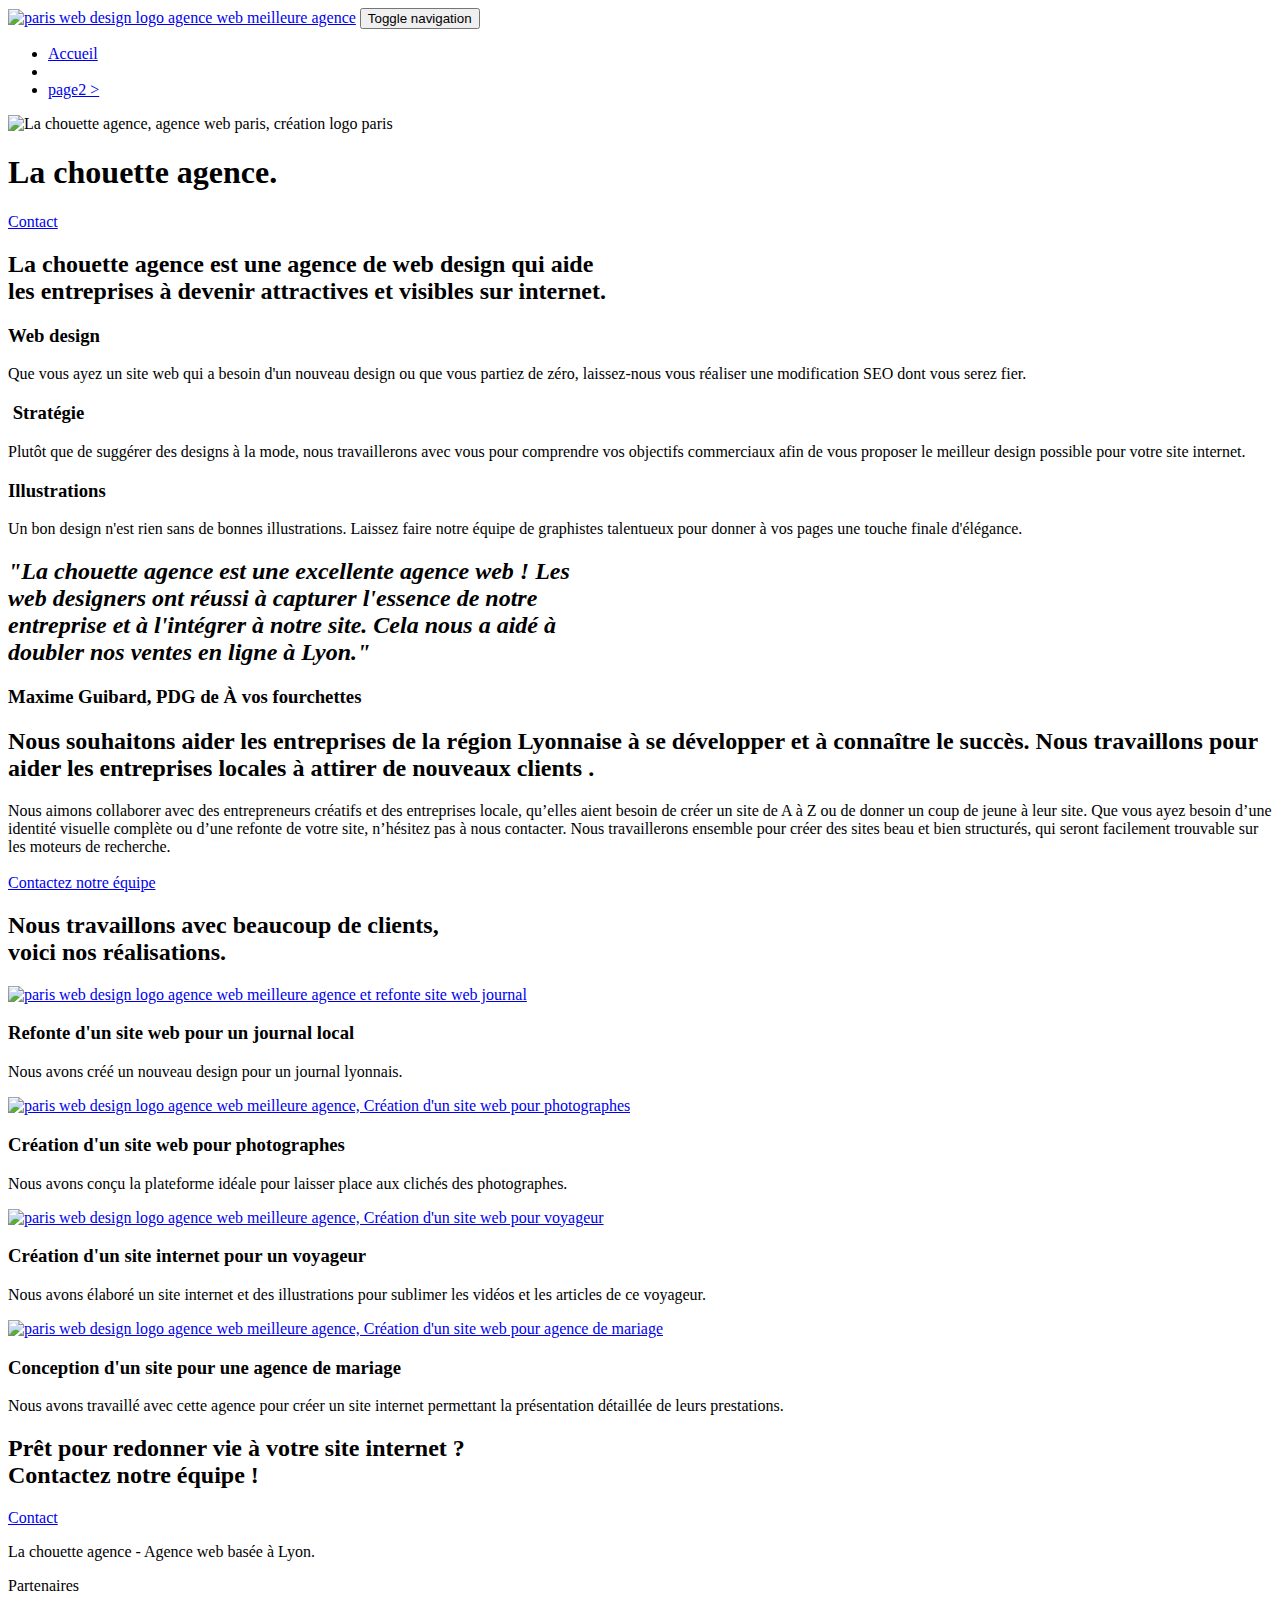
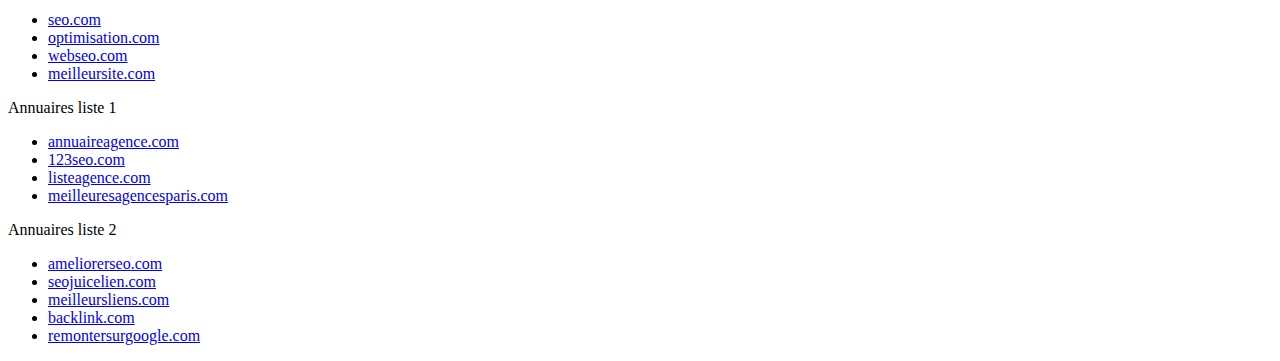
==== index.html @ 0397ad37 "Fin du projet" ====
<!doctype html>
<html lang="fr">
<head>
    <meta charset="utf-8">
    <meta name="keywords" content="seo, google, site web, site internet, agence design lyon, agence design">
    <meta name="description" content="La chouette agence est une agence de web design qui aide les entreprises à devenir attractives et visibles sur internet">
    <meta name="viewport" content="width=device-width, initial-scale=1.0, viewport-fit=cover">
    <link rel="shortcut icon" type="image/png" href="favicon.jpg">
    
	<link rel="stylesheet" type="text/css" href="./css/bootstrap.css">
	<link rel="stylesheet" type="text/css" href="style.css">
	<link rel="stylesheet" type="text/css" href="./css/font-awesome.css">
	<link rel="stylesheet" type="text/css" href="./css/et-line.css">
	
    
	<script src="./js/jquery-2.1.0.js"></script>
	<script src="./js/bootstrap.js"></script>
	<script src="./js/blocs.js"></script>
	<script src="./js/jquery.touchSwipe.js" defer></script>
	<script src="./js/gmaps.js"></script>

    <title>La Chouette Agence</title>

    
<!-- Analytics -->
 
<!-- Analytics END -->
    
</head>
<body>
<!-- Principal conteneur -->
<div class="page-container">
    
<!-- bloc-0 -->
<div class="bloc bgc-white l-bloc " id="bloc-0">
	<div class="container bloc-sm">

		<nav class="navbar row">
			<div class="navbar-header">
				<a class="navbar-brand" href="index.html"><img src="img/la-chouette-agence.png" alt="paris web design logo agence web meilleure agence" height="40" /></a>
				<button id="nav-toggle" type="button" class="ui-navbar-toggle navbar-toggle" data-toggle="collapse" data-target=".navbar-1">
					<span class="sr-only">Toggle navigation</span><span class="icon-bar"></span><span class="icon-bar"></span><span class="icon-bar"></span>
				</button>
			</div>
			<div class="collapse navbar-collapse navbar-1 special-dropdown-nav">
				<ul class="site-navigation nav navbar-nav">
					<li>
						<a href="index.html">Accueil</a>
					</li>
					<li>
					</li>
					<li>
						<a href="page2.html">page2 &gt;</a>
					</li>
				</ul>
			</div>
		</nav>
	</div>
</div>
<!-- bloc-0 END -->

<!-- bloc-1-presentation -->
<div class="bloc bgc-dark-slate-blue bg-banniere d-bloc bg-t-edge bloc-bg-texture texture-paper b-parallax" id="bloc-1-hero">
	<div class="container bloc-lg">
		<div class="row tight-width-whitespace">
			<div class="col-sm-12">
				<img src="img/logo.png" class="center-block image-resize-mode" width="100" alt="La chouette agence, agence web paris, création logo paris" />
				<h1 class="text-center hero-bloc-text tc-white ">
					La chouette agence.
				</h1>
				<div class="text-center">
					<a href="page2.html" class="btn btn-lg btn-clean btn-rd cta-hero btn-atomic-tangerine" id="cta-hero">Contact</a>
				</div>
			</div>
		</div>
	</div>
</div>
<!-- bloc-1-presentation END -->

<!-- bloc-2-services -->
<div class="bloc bgc-white l-bloc" id="bloc-2-services">
	<div class="container bloc-md">
		<div class="row">
			<div class="col-sm-12 text-center">
				<h2>
					La chouette agence est une agence de web design qui aide <br/>
					les entreprises à devenir attractives et visibles sur internet.
				</h2>
			</div>
		</div>
		<div class="row voffset-lg med-width-whitespace">
			<div class="col-sm-4">
				<div class="text-center">
					<span class="et-icon-browser sm-shadow icon-dark-slate-blue icons icon-lg"></span>
				</div>
				<h3 class="mg-md text-center">
					Web design
				</h3>
				<p class="text-center ">
					Que vous ayez un site web qui a besoin d'un nouveau design ou que vous partiez de zéro, laissez-nous vous réaliser une modification SEO dont vous serez fier.
				</p>
			</div>
			<div class="col-sm-4">
				<div class="text-center">
					<span class="et-icon-presentation sm-shadow icon-dark-slate-blue icons icon-lg"></span>
				</div>
				<h3 class="mg-md text-center">
					&nbsp;Stratégie
				</h3>
				<p class="text-center ">
					Plutôt que de suggérer des designs à la mode, nous travaillerons avec vous pour comprendre vos objectifs commerciaux afin de vous proposer le meilleur design possible pour votre site internet.<br>
				</p>
			</div>
			<div class="col-sm-4">
				<div class="text-center">
					<span class="et-icon-edit sm-shadow icon-dark-slate-blue icons icon-lg"></span>
				</div>
				<h3 class="mg-md text-center">
					Illustrations
				</h3>
				<p class="text-center ">
					Un bon design n'est rien sans de bonnes illustrations. Laissez faire notre équipe de graphistes talentueux pour donner à vos pages une touche finale d'élégance.
				</p>
			</div>
		</div>
		<div class="row voffset-lg voffset">
			<div class="col-xs-12 col-md-8 col-md-offset-2 text-center">
				<h2>
					<i>
						"La chouette agence est une excellente agence web ! Les <br/>
						web designers ont réussi à capturer l'essence de notre <br/>
						entreprise et à l'intégrer à notre site. Cela nous a aidé à <br/>
						doubler nos ventes en ligne à Lyon."
					</i>
				</h2>
				<h3>
					Maxime Guibard, PDG de À vos fourchettes
				</h3>
			</div>
		</div>
	</div>
</div>
<!-- bloc-2-services END -->

<!-- bloc-3-what-i-do -->
<div class="bloc tc-white bgc-atomic-tangerine bg-presentation d-bloc bloc-bg-texture texture-paper b-parallax" id="bloc-3-what-i-do">
	<div class="container bloc-lg">
		<div class="row tight-width-whitespace black-background">
			<div class="col-sm-12">
				<h2 class="mg-md text-center tc-white">
					Nous souhaitons aider les entreprises de la région Lyonnaise à se développer et à connaître le succès. Nous travaillons pour aider les entreprises locales à attirer de nouveaux clients .<br>
				</h2>
				<p class="text-center white">
					Nous aimons collaborer avec des entrepreneurs créatifs et des entreprises locale, qu’elles aient besoin de créer un site de A à Z ou de donner un coup de jeune à leur site. Que vous ayez besoin d’une identité visuelle complète ou d’une refonte de votre site, n’hésitez pas à nous contacter. Nous travaillerons ensemble pour créer des sites beau et bien structurés, qui seront facilement trouvable sur les moteurs de recherche. <br><br><a class="ltc-white bold-link" href="page2.html">Contactez notre équipe</a><br>
				</p>
			</div>
		</div>
	</div>
</div>
<!-- bloc-3-what-i-do END -->

<!-- bloc-4-portfolio -->
<div class="bloc bgc-white bg-lines-h2-bg bg-repeat l-bloc" id="bloc-4-portfolio">
	<div class="container bloc-lg">
		<div class="row">
			<div class="col-sm-12 text-center">
				<h2>
					Nous travaillons avec beaucoup de clients,<br/>
					 voici nos réalisations.
				</h2>
			</div>
		</div>
		<div class="row tight-width-whitespace portfolio-row">
			<div class="col-sm-6">
				<a href="#" data-lightbox="img/1.jpg" data-gallery-id="gallery-1" data-caption="Refonte d'un site web pour un journal local" data-frame="snapshot-lb"><img src="img/1.jpg" alt="paris web design logo agence web meilleure agence et refonte site web journal" class="img-responsive portfolio-thumb" /></a>
				<h3 class="mg-md text-center">
					Refonte d'un site web pour un journal local
				</h3>
				<p class="text-center">
					Nous avons créé un nouveau design pour un journal lyonnais.
				</p>
			</div>
			<div class="col-sm-6">
				<a href="#" data-lightbox="img/2.jpg" data-gallery-id="gallery-1" data-caption="Création d'un site web pour photographes" data-frame="snapshot-lb"><img src="img/2.jpg" class="img-responsive portfolio-thumb" alt="paris web design logo agence web meilleure agence, Création d'un site web pour photographes" /></a>
				<h3 class="mg-md text-center">
					Création d'un site web pour photographes
				</h3>
				<p class="text-center">
					Nous avons conçu la plateforme idéale pour laisser place aux clichés des photographes.
				</p>
			</div>
		</div>
		<div class="row tight-width-whitespace portfolio-row">
			<div class="col-sm-6">
				<a href="#" data-lightbox="img/3.bmp" data-gallery-id="gallery-1" data-caption="Création d'un site internet pour un voyageur" data-frame="snapshot-lb"><img src="img/3.bmp" class="img-responsive portfolio-thumb" alt="paris web design logo agence web meilleure agence, Création d'un site web pour voyageur"/></a>
				<h3 class="mg-md text-center">
					Création d'un site internet pour un voyageur
				</h3>
				<p class="text-center">
					Nous avons élaboré un site internet et des illustrations pour sublimer les vidéos et les articles de ce voyageur.
				</p>
			</div>
			<div class="col-sm-6">
				<a href="#" data-lightbox="img/4.bmp" data-gallery-id="gallery-1" data-caption="Conception d'un site pour une agence de mariage" data-frame="snapshot-lb"><img src="img/4.bmp" class="img-responsive portfolio-thumb" alt="paris web design logo agence web meilleure agence, Création d'un site web pour agence de mariage" /></a>
				<h3 class="mg-md text-center">
					Conception d'un site pour une agence de mariage
				</h3>
				<p class="text-center">
					Nous avons travaillé avec cette agence pour créer un site internet permettant la présentation détaillée de leurs prestations.
				</p>
			</div>
		</div>
	</div>
</div>
<!-- bloc-4-portfolio END -->

<!-- bloc-5-cta -->
<div class="bloc bgc-dark-slate-blue bg-banniere d-bloc bloc-bg-texture texture-paper" id="bloc-5-cta">
	<div class="container bloc-lg">
		<div class="row contact">
			<h2 class="mg-md text-center tc-white rel">
				Prêt pour redonner vie à votre site internet ?<br>Contactez notre équipe !
			</h2>
			<div class="col-sm-12 text-center">
				<a href="page2.html" class="btn btn-atomic-tangerine btn-clean btn-rd btn-lg cta-hero">Contact</a>
			</div>
		</div>
	</div>
</div>
<!-- bloc-5-cta END -->

<!-- Footer - bloc-8 -->
<div class="bloc bgc-atomic-tangerine d-bloc" id="bloc-8">
	<div class="container bloc-sm">
		<div class="row">
			<div class="col-sm-12">
				<p class="text-center white">
					La chouette agence - Agence web basée à Lyon.<br>
				</p>
				<div class="row row-no-gutters social">
					<div class="col-sm-3">
						<div class="text-center">
							<a class="social" href="index.html"><span class="fa fa-twitter icon-md"></span></a>
						</div>
					</div>
					<div class="col-sm-3">
						<div class="text-center">
							<a class="social" href="index.html"><span class="fa fa-facebook icon-md"></span></a>
						</div>
					</div>
					<div class="col-sm-3">
						<div class="text-center">
							<a class="social" href="index.html"><span class="fa fa-dribbble icon-md"></span></a>
						</div>
					</div>
					<div class="col-sm-3">
						<div class="text-center">
							<a class="social" href="index.html"><span class="fa fa-instagram icon-md"></span></a>
						</div>
					</div>
				</div>
				<div class="row">
					<div class="col-sm-4">
						Partenaires
							<ul>
								<li><a href="seo.com">seo.com</a></li>
								<li><a href="optimisation.com">optimisation.com</a></li>
								<li><a href="webseo.com">webseo.com</a></li>
								<li><a href="meilleursite.com">meilleursite.com</a></li>
							</ul>		
					</div>
					<div class="col-sm-4">
						Annuaires liste 1
						<ul>
							<li><a href="annuaireagence.com">annuaireagence.com</a></li>
							<li><a href="123seoture.com">123seo.com</a></li>
							<li><a href="listeagence.com">listeagence.com</a></li>
							<li><a href="meilleuresagencesparis.com">meilleuresagencesparis.com</a></li>
						</ul>
					</div>
					<div class="col-sm-4">
						Annuaires liste 2
						<ul>
							<li><a href="ameliorerseo.com">ameliorerseo.com</a></li>
							<li><a href="seojuicelien.com">seojuicelien.com</a></li>
							<li><a href="meilleursliens.com">meilleursliens.com</a></li>
							<li><a href="backlink.com">backlink.com</a></li>
							<li><a href="remontersurgoogle.com">remontersurgoogle.com</a></li>
						</ul>
					</div>
				</div>
			</div>
		</div>
	</div>
</div>
<!-- Footer - bloc-8 END -->

</div>
<!-- Principal conteneur END -->
    

</body>
</html>
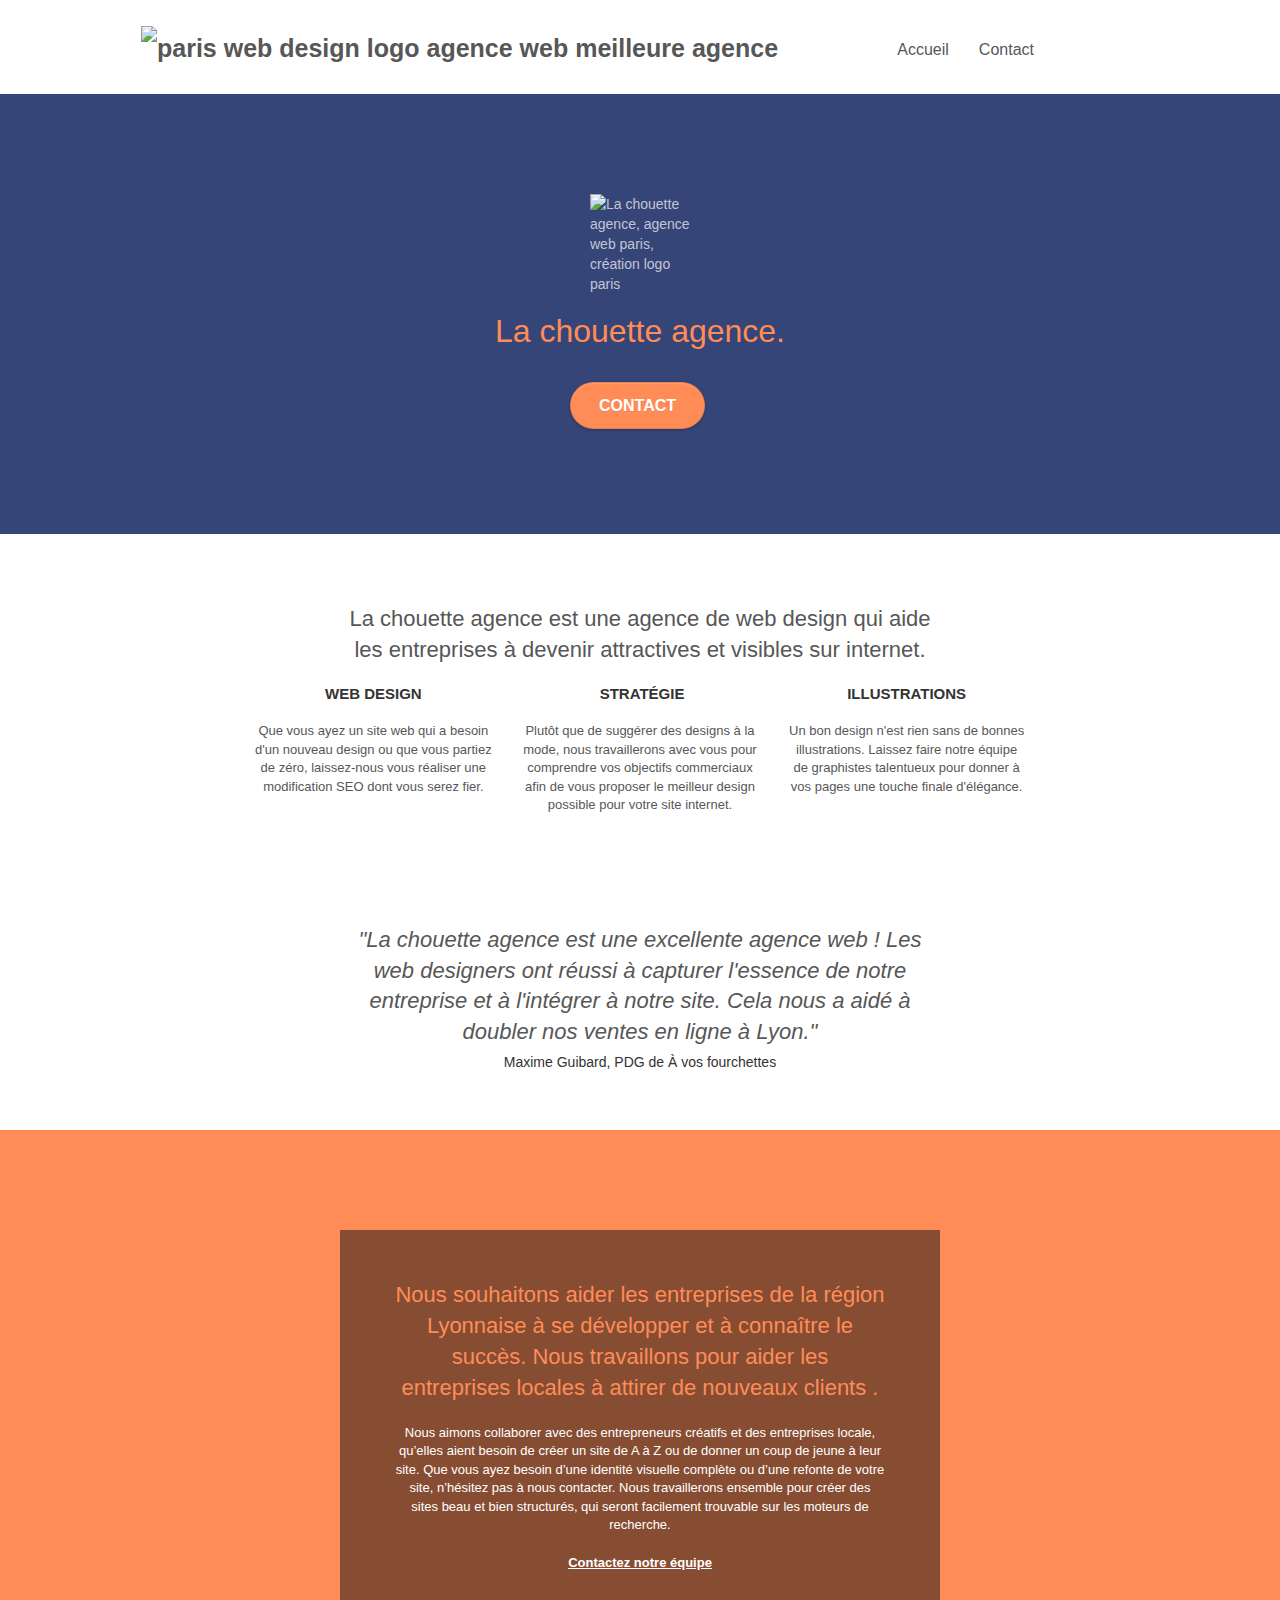
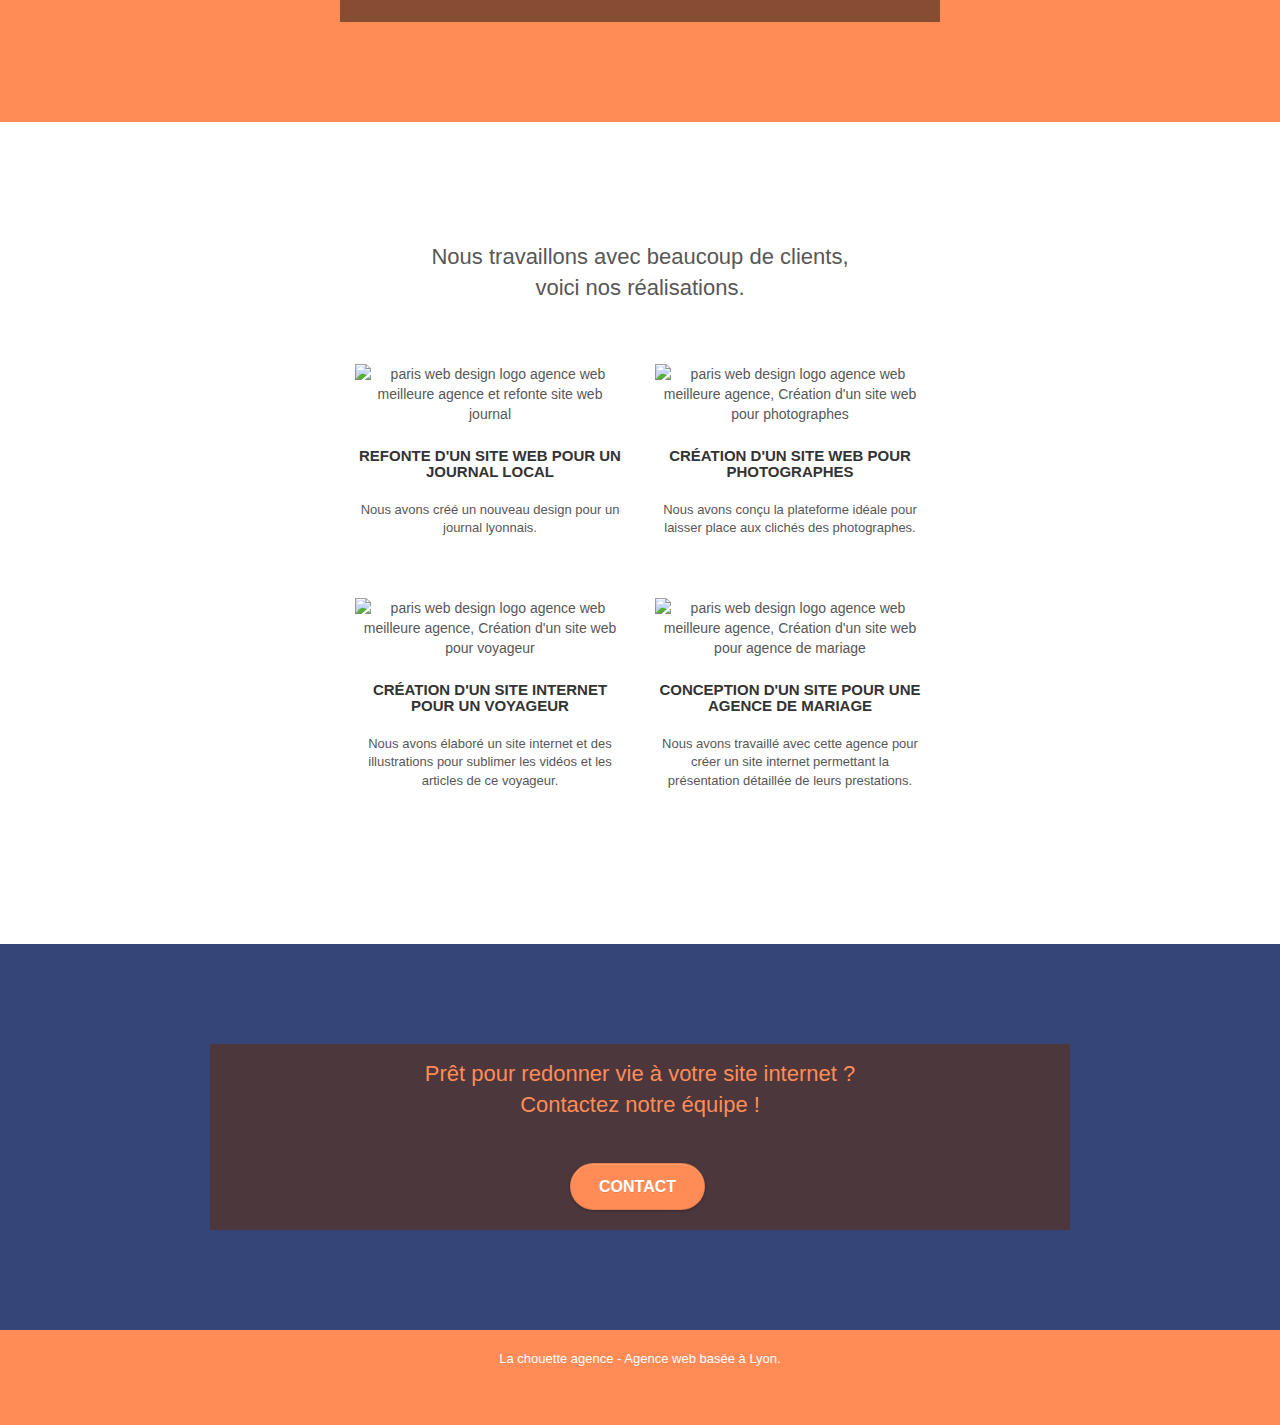
==== commit b163dbfa: "Merge pull request #4 from Florentpng/develop" ====
--- a/index.html
+++ b/index.html
@@ -38,9 +38,7 @@
 		<nav class="navbar row">
 			<div class="navbar-header">
 				<a class="navbar-brand" href="index.html"><img src="img/la-chouette-agence.png" alt="paris web design logo agence web meilleure agence" height="40" /></a>
-				<button id="nav-toggle" type="button" class="ui-navbar-toggle navbar-toggle" data-toggle="collapse" data-target=".navbar-1">
-					<span class="sr-only">Toggle navigation</span><span class="icon-bar"></span><span class="icon-bar"></span><span class="icon-bar"></span>
-				</button>
+
 			</div>
 			<div class="collapse navbar-collapse navbar-1 special-dropdown-nav">
 				<ul class="site-navigation nav navbar-nav">
@@ -48,9 +46,7 @@
 						<a href="index.html">Accueil</a>
 					</li>
 					<li>
-					</li>
-					<li>
-						<a href="page2.html">page2 &gt;</a>
+						<a href="page2.html">Contact</a>
 					</li>
 				</ul>
 			</div>
@@ -259,36 +255,6 @@
 						</div>
 					</div>
 				</div>
-				<div class="row">
-					<div class="col-sm-4">
-						Partenaires
-							<ul>
-								<li><a href="seo.com">seo.com</a></li>
-								<li><a href="optimisation.com">optimisation.com</a></li>
-								<li><a href="webseo.com">webseo.com</a></li>
-								<li><a href="meilleursite.com">meilleursite.com</a></li>
-							</ul>		
-					</div>
-					<div class="col-sm-4">
-						Annuaires liste 1
-						<ul>
-							<li><a href="annuaireagence.com">annuaireagence.com</a></li>
-							<li><a href="123seoture.com">123seo.com</a></li>
-							<li><a href="listeagence.com">listeagence.com</a></li>
-							<li><a href="meilleuresagencesparis.com">meilleuresagencesparis.com</a></li>
-						</ul>
-					</div>
-					<div class="col-sm-4">
-						Annuaires liste 2
-						<ul>
-							<li><a href="ameliorerseo.com">ameliorerseo.com</a></li>
-							<li><a href="seojuicelien.com">seojuicelien.com</a></li>
-							<li><a href="meilleursliens.com">meilleursliens.com</a></li>
-							<li><a href="backlink.com">backlink.com</a></li>
-							<li><a href="remontersurgoogle.com">remontersurgoogle.com</a></li>
-						</ul>
-					</div>
-				</div>
 			</div>
 		</div>
 	</div>
--- a/style.css
+++ b/style.css
@@ -0,0 +1,1104 @@
+body {
+    margin: 0;
+    padding: 0;
+    background: #FFF;
+    overflow-x: hidden;
+    -webkit-font-smoothing: antialiased;
+    -moz-osx-font-smoothing: grayscale;
+}
+
+a,
+button {
+    transition: all .3s ease-in-out;
+    outline: none!important;
+}
+
+a:focus,
+button:focus {
+    border: 2px solid blue;
+}
+
+a {
+    text-decoration: none;
+}
+
+a:hover {
+    text-decoration: none;
+    cursor: pointer;
+}
+
+#page-loading-blocs-notifaction {
+    position: fixed;
+    top: 0;
+    bottom: 0;
+    width: 100%;
+    z-index: 100000;
+    background: #FFFFFF url("img/pageload-spinner.gif") no-repeat center center;
+}
+
+.bloc {
+    width: 100%;
+    clear: both;
+    background: 50% 50% no-repeat;
+    -webkit-background-size: cover;
+    -moz-background-size: cover;
+    -o-background-size: cover;
+    background-size: cover;
+    position: relative;
+}
+
+.bloc .container {
+    padding-left: 0;
+    padding-right: 0;
+}
+
+.bloc-lg {
+    padding: 100px 50px;
+}
+
+.bloc .container .pad {
+    padding-left: 10%;
+    padding-right: 10%;
+}
+
+.bloc-md {
+    padding: 50px;
+}
+
+.bloc-sm {
+    padding: 20px 50px;
+}
+
+.bg-center,
+.bg-l-edge,
+.bg-r-edge,
+.bg-t-edge,
+.bg-b-edge,
+.bg-tl-edge,
+.bg-bl-edge,
+.bg-tr-edge,
+.bg-br-edge,
+.bg-repeat {
+    -webkit-background-size: auto!important;
+    -moz-background-size: auto!important;
+    -o-background-size: auto!important;
+    background-size: auto!important;
+}
+
+.bg-repeat {
+    background: repeat;
+}
+
+.bg-t-edge {
+    background: top no-repeat;
+}
+
+.bloc-bg-texture::before {
+    content: "";
+    background-size: 2px 2px;
+    position: absolute;
+    top: 0;
+    bottom: 0;
+    left: 0;
+    right: 0;
+}
+
+.texture-paper::before {
+    background: url("img/texture-paper.png");
+    background-size: 280px 280px;
+}
+
+.b-parallax {
+    background-attachment: fixed;
+}
+
+.d-bloc {
+    color: rgba(255, 255, 255, .7);
+}
+
+.d-bloc button:hover {
+    color: rgba(255, 255, 255, .9);
+}
+
+.d-bloc .icon-round,
+.d-bloc .icon-square,
+.d-bloc .icon-rounded,
+.d-bloc .icon-semi-rounded-a,
+.d-bloc .icon-semi-rounded-b {
+    border-color: rgba(255, 255, 255, .9);
+}
+
+.d-bloc .divider-h span {
+    border-color: rgba(255, 255, 255, .2);
+}
+
+.d-bloc .a-btn,
+.d-bloc .navbar a,
+.d-bloc .navbar-brand,
+.d-bloc a .icon-sm,
+.d-bloc a .icon-md,
+.d-bloc a .icon-lg,
+.d-bloc a .icon-xl,
+.d-bloc h1 a,
+.d-bloc h2 a,
+.d-bloc h3 a,
+.d-bloc h4 a,
+.d-bloc h5 a,
+.d-bloc h6 a,
+.d-bloc p a {
+    color: rgba(255, 255, 255, .6);
+}
+
+.d-bloc .a-btn:hover,
+.d-bloc .navbar a:hover,
+.d-bloc .navbar-brand:hover,
+.d-bloc a:hover .icon-sm,
+.d-bloc a:hover .icon-md,
+.d-bloc a:hover .icon-lg,
+.d-bloc a:hover .icon-xl,
+.d-bloc h1 a:hover,
+.d-bloc h2 a:hover,
+.d-bloc h3 a:hover,
+.d-bloc h4 a:hover,
+.d-bloc h5 a:hover,
+.d-bloc h6 a:hover,
+.d-bloc p a:hover {
+    color: rgba(255, 255, 255, 1);
+}
+
+.d-bloc .navbar-toggle .icon-bar {
+    background: rgba(255, 255, 255, 1);
+}
+
+.nav {
+    list-style-type: none;
+    text-decoration: none;
+}
+
+.d-bloc .btn-wire,
+.d-bloc .btn-wire:hover {
+    color: rgba(255, 255, 255, 1);
+    border-color: rgba(255, 255, 255, 1);
+}
+
+.d-bloc .panel {
+    color: rgba(0, 0, 0, .5);
+}
+
+.d-bloc .panel button:hover {
+    color: rgba(0, 0, 0, .7);
+}
+
+.d-bloc .panel icon {
+    border-color: rgba(0, 0, 0, .7);
+}
+
+.d-bloc .panel .divider-h span {
+    border-color: rgba(0, 0, 0, .1);
+}
+
+.d-bloc .panel .a-btn {
+    color: rgba(0, 0, 0, .6);
+}
+
+.d-bloc .panel .a-btn:hover {
+    color: rgba(0, 0, 0, 1);
+}
+
+.d-bloc .panel .btn-wire,
+.d-bloc .panel .btn-wire:hover {
+    color: rgba(0, 0, 0, .7);
+    border-color: rgba(0, 0, 0, .3);
+}
+
+.d-bloc .panel,
+.l-bloc {
+    color: rgba(0, 0, 0, .5);
+}
+
+.d-bloc .panel button:hover,
+.l-bloc button:hover {
+    color: rgba(0, 0, 0, .7);
+}
+
+.l-bloc .icon-round,
+.l-bloc .icon-square,
+.l-bloc .icon-rounded,
+.l-bloc .icon-semi-rounded-a,
+.l-bloc .icon-semi-rounded-b {
+    border-color: rgba(0, 0, 0, .7);
+}
+
+.d-bloc .panel .divider-h span,
+.l-bloc .divider-h span {
+    border-color: rgba(0, 0, 0, .1);
+}
+
+.d-bloc .panel .a-btn,
+.l-bloc .a-btn,
+.l-bloc .navbar a,
+.l-bloc .navbar-brand,
+.l-bloc a .icon-sm,
+.l-bloc a .icon-md,
+.l-bloc a .icon-lg,
+.l-bloc a .icon-xl,
+.l-bloc h1 a,
+.l-bloc h2 a,
+.l-bloc h3 a,
+.l-bloc h4 a,
+.l-bloc h5 a,
+.l-bloc h6 a,
+.l-bloc p a {
+    color: rgba(0, 0, 0, .6);
+}
+
+.d-bloc .panel .a-btn:hover,
+.l-bloc .a-btn:hover,
+.l-bloc .navbar a:hover,
+.l-bloc .navbar-brand:hover,
+.l-bloc a:hover .icon-sm,
+.l-bloc a:hover .icon-md,
+.l-bloc a:hover .icon-lg,
+.l-bloc a:hover .icon-xl,
+.l-bloc h1 a:hover,
+.l-bloc h2 a:hover,
+.l-bloc h3 a:hover,
+.l-bloc h4 a:hover,
+.l-bloc h5 a:hover,
+.l-bloc h6 a:hover,
+.l-bloc p a:hover {
+    color: rgba(0, 0, 0, 1);
+}
+
+.l-bloc .navbar-toggle .icon-bar {
+    color: rgba(0, 0, 0, .6);
+}
+
+.d-bloc .panel .btn-wire,
+.d-bloc .panel .btn-wire:hover,
+.l-bloc .btn-wire,
+.l-bloc .btn-wire:hover {
+    color: rgba(0, 0, 0, .7);
+    border-color: rgba(0, 0, 0, .3);
+}
+
+.voffset {
+    margin-top: 30px;
+}
+
+.voffset-lg {
+    margin-top: 80px;
+}
+
+.row-no-gutters {
+    margin-right: 0;
+    margin-left: 0;
+}
+
+.row.row-no-gutters > [class^="col-"],
+.row.row-no-gutters > [class*=" col-"] {
+    padding-right: 0;
+    padding-left: 0;
+}
+
+#bloc-1-hero h1 {
+    font-size: 32px;
+}
+
+.navbar {
+    margin-bottom: 0;
+    z-index: 1;
+}
+
+.navbar-brand {
+    height: auto;
+    padding: 3px 15px;
+    font-size: 25px;
+    font-weight: normal;
+    font-weight: 600;
+    line-height: 44px;
+}
+
+.navbar-brand img {
+    max-height: 200px;
+    margin: 0 5px 0 0;
+    display: inline;
+}
+
+.navbar-brand img[src$=svg] {
+    min-width: 100px;
+}
+
+.nav-center .navbar-brand img {
+    margin: 0;
+}
+
+.navbar .nav {
+    padding-top: 2px;
+    float: right;
+    z-index: 1;
+}
+
+.navbar .nav #acc {
+    margin-right: 30px;
+}
+.nav > li {
+    float: left;
+    margin-top: 4px;
+    font-size: 16px;
+}
+
+.navbar-nav .open .dropdown-menu > li > a {
+    text-align: inherit;
+}
+
+.nav > li a:hover,
+.nav > li a:focus {
+    background: transparent;
+}
+
+.navbar-toggle {
+    margin: 10px 10px 0 0;
+    border: 0px;
+}
+
+.navbar-toggle:hover {
+    background: transparent!important;
+}
+
+.navbar-toggle .icon-bar {
+    background-color: rgba(0, 0, 0, .5);
+    width: 26px;
+}
+
+.nav-invert .navbar .nav {
+    float: left;
+}
+
+.nav-invert .navbar-header,
+.nav-invert .navbar-brand {
+    float: right;
+    position: relative;
+    z-index: 2;
+}
+
+@media (min-width: 768px) {
+    .site-navigation {
+        position: absolute;
+        top: 50%;
+        right: 105px;
+        transform: translate(0, -50%);
+        -webkit-transform: translateY(-50%);
+    }
+    .nav > li .dropdown-menu a,
+    .nav > li .dropdown-menu a:hover {
+        color: #484848;
+    }
+    .nav-invert .site-navigation {
+        left: 0;
+        right: 0;
+    }
+    .nav-center {
+        text-align: center;
+    }
+    .nav-center .navbar-header {
+        width: 100%;
+    }
+    .nav-center .navbar-header,
+    .nav-center .navbar-brand,
+    .nav-center .nav > li {
+        float: none;
+        display: inline-block;
+    }
+    .nav-center .site-navigation {
+        position: relative;
+        width: 100%;
+        right: 0;
+        margin-right: 0px;
+        margin-top: 20px;
+    }
+    .nav-center.mini-nav .navbar-toggle {
+        float: none;
+        margin: 10px auto 0;
+    }
+}
+
+.nav > li > .dropdown a {
+    background: none!important;
+    display: block;
+    padding: 14px 15px;
+}
+
+nav .caret {
+    margin: 0 5px;
+}
+
+.dropdown-menu .dropdown-menu {
+    top: -8px;
+    left: 100%;
+}
+
+.dropdown-menu .dropmenu-flow-right {
+    top: 100%;
+    left: 0;
+    margin-left: -1px;
+    border-top-left-radius: 0;
+    border-top-right-radius: 0;
+}
+
+.dropdown-menu .dropdown span {
+    border: 4px solid black;
+    border-top-color: transparent;
+    border-right-color: transparent;
+    border-bottom-color: transparent;
+    margin: 6px -5px 0 0!important;
+    float: right;
+}
+
+.mg-md {
+    margin-top: 10px;
+    margin-bottom: 20px;
+}
+
+.mg-lg {
+    margin-top: 10px;
+    margin-bottom: 40px;
+}
+
+.btn {
+    margin: 0 5px 5px 0;
+}
+
+.btn.pull-right {
+    margin: 0 0 5px 5px;
+}
+
+.btn-d,
+.btn-d:hover,
+.btn-d:focus {
+    color: #FFF;
+    background: rgba(0, 0, 0, .3);
+}
+
+.form {
+    display: grid;
+}
+
+.con {
+    margin-top: 20px;
+}
+
+button {
+    outline: none!important;
+}
+
+.btn-rd {
+    border-radius: 40px;
+}
+
+.btn-clean {
+    border: 1px solid rgba(0, 0, 0, .08);
+    border-bottom-color: rgba(0, 0, 0, .1);
+    text-shadow: 0 1px 0 rgba(0, 0, 1, .1);
+    box-shadow: 0 1px 3px rgba(0, 0, 1, .25), inset 0 1px 0 0 rgba(255, 255, 255, .15);
+}
+
+.icon-md {
+    font-size: 30px!important;
+}
+
+.icon-lg {
+    font-size: 60px!important;
+}
+
+.sm-shadow {
+    text-shadow: 0 1px 2px rgba(0, 0, 0, .3);
+}
+
+.panel-sq,
+.panel-sq .panel-heading,
+.panel-sq .panel-footer {
+    border-radius: 0;
+}
+
+.panel-rd {
+    border-radius: 30px;
+}
+
+.panel-rd .panel-heading {
+    border-radius: 29px 29px 0 0;
+}
+
+.panel-rd .panel-footer {
+    border-radius: 0 0 29px 29px;
+}
+
+.form-control {
+    border-color: rgba(0, 0, 0, .1);
+    box-shadow: none;
+}
+
+.form-group {
+    display: grid;
+}
+
+.form-group span {
+    font-family: "helvetica";
+    font-weight: 400;
+    color: #575757!important;
+}
+
+.scrollToTop {
+    width: 40px;
+    height: 40px;
+    position: fixed;
+    bottom: 20px;
+    right: 20px;
+    opacity: 0;
+    z-index: 500;
+    transition: all .3s ease-in-out;
+}
+
+.scrollToTop span {
+    margin-top: 6px;
+}
+
+.showScrollTop {
+    font-size: 14px;
+    opacity: 1;
+}
+
+a[data-lightbox] {
+    position: relative;
+    display: block;
+    text-align: center;
+}
+
+a[data-lightbox]:hover::before {
+    content: "+";
+    font-family: "HelveticaNeue-Light", "Helvetica Neue Light", "Helvetica Neue", Helvetica, Arial;
+    font-size: 32px;
+    width: 50px;
+    height: 50px;
+    margin-left: -25px;
+    border-radius: 50%;
+    background: rgba(0, 0, 0, .6);
+    color: #FFF;
+    font-weight: 100;
+    z-index: 1;
+    position: absolute;
+    top: 50%;
+    transform: translateY(-50%);
+    -webkit-transform: translateY(-50%);
+}
+
+a[data-lightbox]:hover img {
+    opacity: 0.6;
+    -webkit-animation-fill-mode: none;
+    animation-fill-mode: none;
+}
+
+#lightbox-modal {
+    display: flex;
+    align-items: center;
+}
+
+#lightbox-modal .modal-dialog {
+    width: 90%;
+    max-width: 900px;
+    margin: 0 auto 0;
+}
+
+#lightbox-modal .modal-dialog img {
+    max-height: 90vh;
+    margin: 0 auto;
+    width: 120%;
+}
+
+.lightbox-caption {
+    padding: 20px;
+    color: #FFF;
+    background: rgba(0, 0, 0, .5);
+    position: absolute;
+    left: 15px;
+    right: 15px;
+    bottom: 5px;
+}
+
+.close-lightbox {
+    color: #FFF;
+    font-size: 30px;
+    position: absolute;
+    top: 20px;
+    right: 20px;
+    z-index: 20;
+    background: rgba(0, 0, 0, .5);
+    border: none;
+    line-height: 30px;
+    padding: 0 9px 5px;
+    opacity: 0.3;
+}
+
+.close-lightbox:hover,
+.next-lightbox:hover,
+.prev-lightbox:hover {
+    opacity: 1.0;
+    color: #FFF;
+}
+
+.next-lightbox,
+.prev-lightbox {
+    font-size: 20px;
+    color: rgba(255, 255, 255, .9);
+    background: rgba(0, 0, 0, .5);
+    transition: all .2s ease-in-out;
+    position: absolute;
+    top: 45%;
+    z-index: 1;
+    opacity: 0.4;
+}
+
+.next-lightbox {
+    padding: 6px 8px 1px 13px;
+    right: 25px;
+}
+
+.prev-lightbox {
+    padding: 6px 13px 1px 10px;
+    left: 25px;
+}
+
+.snapshot-lb .modal-body {
+    padding-bottom: 45px;
+}
+
+.snapshot-lb .lightbox-caption {
+    padding: 0;
+    color: rgba(0, 0, 0, .5);
+    background: none;
+}
+
+h1,
+h2,
+h3,
+h4,
+h5,
+h6,
+p,
+.btn,
+a {
+    font-family: "helvetica";
+    font-weight: 400;
+    color: #575757!important;
+}
+
+.container {
+    max-width: 1000px;
+}
+
+.contact {
+    background: rgb(84, 50, 35, 70%);
+    width: 86%;
+    margin-left: 7%;
+    padding-top: 5px;
+    padding-bottom: 15px;
+}
+
+.abs {
+    position: absolute;
+}
+
+.rel {
+    position: relative;
+}
+
+.cadre {
+    margin-left: 23%;
+    width: 49%
+}
+
+@media (max-width: 991px) {
+    .cadre {
+        margin-left: 0;
+        width: initial;
+    }
+}
+
+.hero-bloc-text {
+    font-size: 38px;
+}
+
+.hero-bloc-text-sub {
+    font-size: 36px;
+}
+
+.statement-bloc-text {
+    line-height: 26px;
+    font-style: italic;
+    font-size: 20px;
+    text-align: center;
+    font-weight: lighter;
+    max-width: 520px;
+    margin: auto auto auto auto;
+}
+
+p {
+    font-size: 13px;
+}
+
+.tight-width-whitespace {
+    max-width: 600px;
+    margin: auto auto auto auto;
+}
+
+.h1 {
+    font-size: 20px;
+    font-family: "Open Sans";
+}
+
+.cta-hero {
+    margin-top: 22px;
+    color: #FFFFFF!important;
+    text-transform: uppercase;
+    padding: 12px 28px 12px 28px;
+    font-size: 16px;
+    font-weight: 700;
+}
+
+.social {
+    max-width: 400px;
+    margin: auto auto 25px auto;
+}
+
+h2 {
+    font-size: 22px;
+    line-height: 1.4em;
+}
+
+h3 {
+    font-size: 15px;
+    text-transform: uppercase;
+    font-weight: 700;
+    color: #333333!important;
+}
+
+.med-width-whitespace {
+    max-width: 800px;
+    margin: auto auto auto auto;
+    box-shadow: 0px 0px 0px #000000;
+}
+
+h1 {
+    color: #333333!important;
+}
+
+h4 {
+    color: #333333!important;
+}
+
+.icons {
+    margin-bottom: 14px;
+    margin-top: 24px;
+}
+
+.white {
+    color: #FFFFFF!important;
+}
+
+.portfolio-thumb {
+    margin-bottom: 24px;
+    width: 120%;
+}
+
+.portfolio-row {
+    margin-bottom: 44px;
+    margin-top: 50px;
+}
+
+.avatar {
+    box-shadow: 0px 4px 9px rgba(0, 0, 0, 0.3);
+}
+
+.black-background {
+    background: rgb(84, 50, 35, 70%);
+    padding: 40px 40px 40px 40px;
+}
+
+.bold-link {
+    font-weight: 900;
+    text-decoration: underline!important;
+}
+
+.bgc-white {
+    background-color: #FFFFFF;
+}
+
+.bgc-dark-slate-blue {
+    background-color: #364577;
+}
+
+.bgc-atomic-tangerine {
+    background-color: #ff8c57;
+}
+
+.tc-white {
+    color: #ff8c57!important;
+}
+
+.btn-atomic-tangerine {
+    background: #ff8c57;
+    color: #FFFFFF!important;
+}
+
+.btn-atomic-tangerine:hover {
+    background: #c27956!important;
+    color: #FFFFFF!important;
+}
+
+.ltc-white {
+    color: #FFFFFF!important;
+}
+
+.ltc-white:hover {
+    color: #cccccc!important;
+}
+
+.ltc-atomic-tangerine {
+    color: #ff8c57!important;
+}
+
+.ltc-atomic-tangerine:hover {
+    color: #c27956!important;
+}
+
+.icon-dark-slate-blue {
+    color: #364577!important;
+    border-color: #364577!important;
+}
+
+.bg-dots-bg {
+    background-image: url("img/dots-bg.png");
+}
+
+.bg-lines-h2-bg {
+    background-image: url("img/lines-h2-bg.png");
+}
+
+.bg-banniere {
+    background-image: url("img/la-chouette-agence-banniere.jpg");
+}
+
+.bg-presentation {
+    background-image: url("img/image-de-presentation.bmp");
+}
+
+@media (max-width: 1024px) {
+    .bloc {
+        padding-left: 20px;
+        padding-right: 20px;
+    }
+    .bloc.full-width-bloc,
+    .bloc-tile-2.full-width-bloc .container,
+    .bloc-tile-3.full-width-bloc .container,
+    .bloc-tile-4.full-width-bloc .container {
+        padding-left: 0;
+        padding-right: 0;
+    }
+}
+
+@media (max-width: 992px) and (min-width: 768px) {
+    .navbar .nav {
+        max-width: 80%
+    }
+    .nav-center.navbar .nav {
+        max-width: 100%
+    }
+}
+
+@media only screen and (min-width: 768px) and (max-width: 1024px) and (orientation: landscape) {
+    .b-parallax {
+        background-attachment: scroll;
+    }
+}
+
+@media only screen and (min-width: 1024px) and (max-width: 1366px) and (-webkit-min-device-pixel-ratio: 1.5) {
+    .b-parallax {
+        background-attachment: scroll;
+    }
+}
+
+@media (max-width: 991px) {
+    .container {
+        width: 100%;
+    }
+    .b-parallax {
+        background-attachment: scroll;
+    }
+    .page-container,
+    #hero-bloc {
+        overflow-x: hidden;
+        position: relative;
+    }
+    
+    .bloc-group,
+    .bloc-group .bloc {
+        display: block;
+        width: 100%;
+    }
+    .bloc-fill-screen .fill-bloc-top-edge,
+    .bloc-fill-screen .fill-bloc-bottom-edge {
+        padding: 0 20px;
+    }
+}
+
+@media (max-width: 767px) {
+    .page-container {
+        overflow-x: hidden;
+        position: relative;
+    }
+    h1,
+    h2,
+    h3,
+    h4,
+    h5,
+    h6,
+    p,
+    #disqus_thread {
+        padding-left: 10px!important;
+        padding-right: 10px!important;
+    }
+    .b-parallax {
+        background-attachment: scroll;
+    }
+    .navbar .nav {
+        padding-top: 0;
+        border-top: 1px solid rgba(0, 0, 0, .2);
+        float: none!important;
+    }
+    .navbar.row {
+        margin-left: 0;
+        margin-right: 0;
+    }
+    .site-navigation {
+        position: inherit;
+        transform: none;
+        -webkit-transform: none;
+        -ms-transform: none;
+    }
+    .nav > li {
+        margin-top: 0;
+        border-bottom: 1px solid rgba(0, 0, 0, .1);
+        background: rgba(0, 0, 0, .05);
+        text-align: left;
+        padding-left: 15px;
+        width: 100%;
+    }
+    .nav > li:hover {
+        background: rgba(0, 0, 0, .08);
+    }
+    .dropdown .dropdown a .caret {
+        float: none;
+        margin: 5px 0 0 10px!important;
+        border: 4px solid black;
+        border-bottom-color: transparent;
+        border-right-color: transparent;
+        border-left-color: transparent;
+    }
+    #hero-bloc .navbar .nav {
+        background: rgba(0, 0, 0, .8);
+    }
+    #hero-bloc .navbar .nav a {
+        color: rgba(255, 255, 255, .6);
+    }
+    .hero {
+        padding: 50px 0;
+    }
+    .hero-nav {
+        left: -1px;
+        right: -1px;
+    }
+    .navbar-collapse {
+        padding: 0;
+        overflow-x: hidden;
+        -webkit-box-shadow: none;
+        box-shadow: none;
+    }
+    .navbar-brand img {
+        max-height: 40px;
+        width: auto;
+    }
+    .nav-invert .navbar-header {
+        float: none;
+        width: 100%;
+    }
+    .nav-invert .navbar-toggle {
+        float: left;
+        margin-left: 10px;
+    }
+    .bloc {
+        padding-left: 0;
+        padding-right: 0;
+    }
+    .bloc-xxl,
+    .bloc-xl,
+    .bloc-lg {
+        padding: 40px 0;
+    }
+    .bloc-sm,
+    .bloc-md {
+        padding-left: 0;
+        padding-right: 0;
+    }
+    .bloc-tile-2 .container,
+    .bloc-tile-3 .container,
+    .bloc-tile-4 .container,
+    .bloc-fill-screen .fill-bloc-top-edge,
+    .bloc-fill-screen .fill-bloc-bottom-edge {
+        padding-left: 0;
+        padding-right: 0;
+    }
+    .a-block {
+        padding: 0 10px;
+    }
+    .btn-dwn {
+        display: none;
+    }
+    .voffset {
+        margin-top: 5px;
+    }
+    .voffset-md {
+        margin-top: 20px;
+    }
+    .voffset-lg {
+        margin-top: 30px;
+    }
+    form {
+        padding: 5px;
+    }
+    .close-lightbox {
+        display: inline-block;
+    }
+    .blocsapp-device-iphone5 {
+        background-size: 216px 425px;
+        padding-top: 60px;
+        width: 216px;
+        height: 425px;
+    }
+    .blocsapp-device-iphone5 img {
+        width: 180px;
+        height: 320px;
+    }
+}
+
+@media (max-width: 400px) {
+    .bloc {
+        padding-left: 0;
+        padding-right: 0;
+    }
+}
+
+@media (max-width: 767px) {
+    .bloc-mob-center-text {
+        text-align: center;
+    }
+}